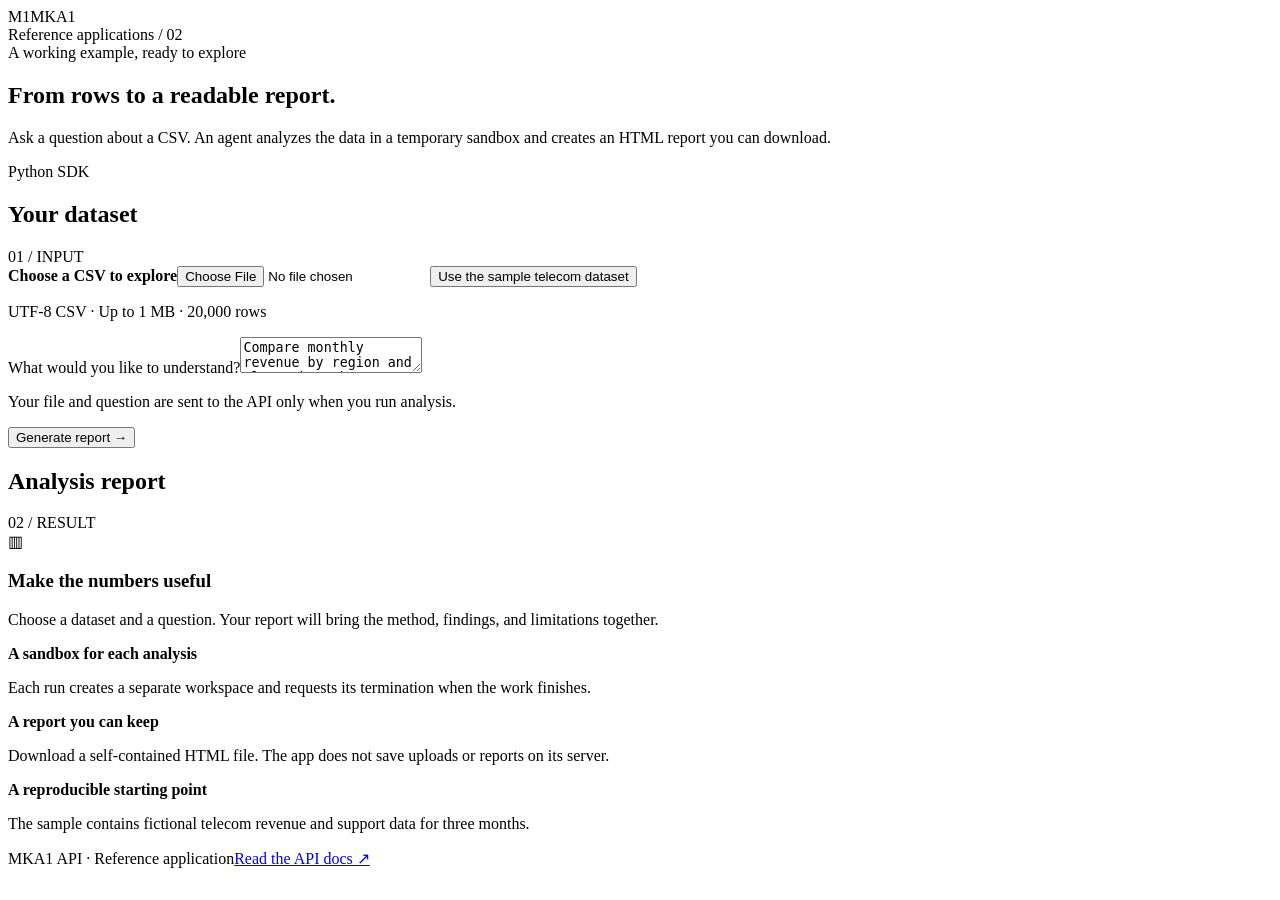
==== apps/csv-analyst/static/index.html @ bf9fc5bc "Add runnable ticket triage and CSV analyst reference apps" ====
<!doctype html>
<html lang="en">
  <head>
    <meta charset="utf-8" />
    <meta name="viewport" content="width=device-width,initial-scale=1" />
    <meta
      name="description"
      content="Ask a question about a CSV. An agent analyzes the data in a temporary sandbox and creates an HTML report you can download."
    />
    <title>From rows to a readable report. · MKA1 reference apps</title>
    <link rel="stylesheet" href="/static/styles.css" />
    <script src="/static/app.js" defer></script>
  </head>
  <body>
    <div class="shell">
      <header class="topbar">
        <div class="brand">
          <span class="brand-mark" aria-hidden="true">M1</span>MKA1
        </div>
        <span class="topnote">Reference applications / 02</span>
      </header>
      <section class="intro">
        <div>
          <div class="eyebrow">A working example, ready to explore</div>
          <h1>From rows to a readable report.</h1>
          <p>
            Ask a question about a CSV. An agent analyzes the data in a
            temporary sandbox and creates an HTML report you can download.
          </p>
        </div>
        <span class="pill"><span class="dot"></span>Python SDK</span>
      </section>
      <main class="workspace">
        <section class="card">
          <div class="cardhead">
            <h2>Your dataset</h2>
            <span class="step">01 / INPUT</span>
          </div>
          <div class="cardbody">
            <form id="form">
              <label class="upload" for="file"
                ><strong>Choose a CSV to explore</strong
                ><input
                  id="file"
                  name="file"
                  type="file"
                  accept=".csv,text/csv" /></label
              ><button class="secondary" id="sample" type="button">
                Use the sample telecom dataset
              </button>
              <p class="file-meta" id="file-meta">
                UTF-8 CSV · Up to 1 MB · 20,000 rows
              </p>
              <label class="label" for="question"
                >What would you like to understand?</label
              ><textarea
                class="small-textarea"
                id="question"
                name="question"
                minlength="10"
                maxlength="2000"
                required
              >
Compare monthly revenue by region and plan. Show the largest changes and how support-ticket volume changed.</textarea>
              <p class="subline">
                Your file and question are sent to the API only when you run
                analysis.
              </p>
              <button class="primary" id="submit" type="submit">
                Generate report <span aria-hidden="true">→</span>
              </button>
              <p class="status" id="status" role="status"></p>
              <div class="error" id="error" role="alert" hidden></div>
            </form>
          </div>
        </section>
        <section class="card">
          <div class="cardhead">
            <h2>Analysis report</h2>
            <span class="step">02 / RESULT</span>
          </div>
          <div class="cardbody" aria-live="polite" aria-atomic="false">
            <div class="empty" id="empty">
              <div>
                <div class="empty-symbol" aria-hidden="true">▥</div>
                <h3>Make the numbers useful</h3>
                <p>
                  Choose a dataset and a question. Your report will bring the
                  method, findings, and limitations together.
                </p>
              </div>
            </div>
            <div class="result" id="result" hidden>
              <div class="facts">
                <div class="fact">
                  <strong id="rows"></strong><span>data rows</span>
                </div>
                <div class="fact">
                  <strong id="columns"></strong><span>columns</span>
                </div>
              </div>
              <h4>Ready to download</h4>
              <p id="summary"></p>
              <a class="primary download" id="download" download="report.html"
                >Download HTML report ↓</a
              >
              <div class="error" id="warning" hidden></div>
              <div class="result-footer">
                Check the report’s calculations and assumptions before using its
                conclusions.
              </div>
            </div>
          </div>
        </section>
      </main>
      <aside class="notes">
        <div class="note">
          <b>A sandbox for each analysis</b>
          <p>
            Each run creates a separate workspace and requests its termination
            when the work finishes.
          </p>
        </div>
        <div class="note">
          <b>A report you can keep</b>
          <p>
            Download a self-contained HTML file. The app does not save uploads
            or reports on its server.
          </p>
        </div>
        <div class="note">
          <b>A reproducible starting point</b>
          <p>
            The sample contains fictional telecom revenue and support data for
            three months.
          </p>
        </div>
      </aside>
      <footer>
        <span>MKA1 API · Reference application</span
        ><a href="https://docs.mka1.com" target="_blank" rel="noreferrer"
          >Read the API docs ↗</a
        >
      </footer>
    </div>
  </body>
</html>
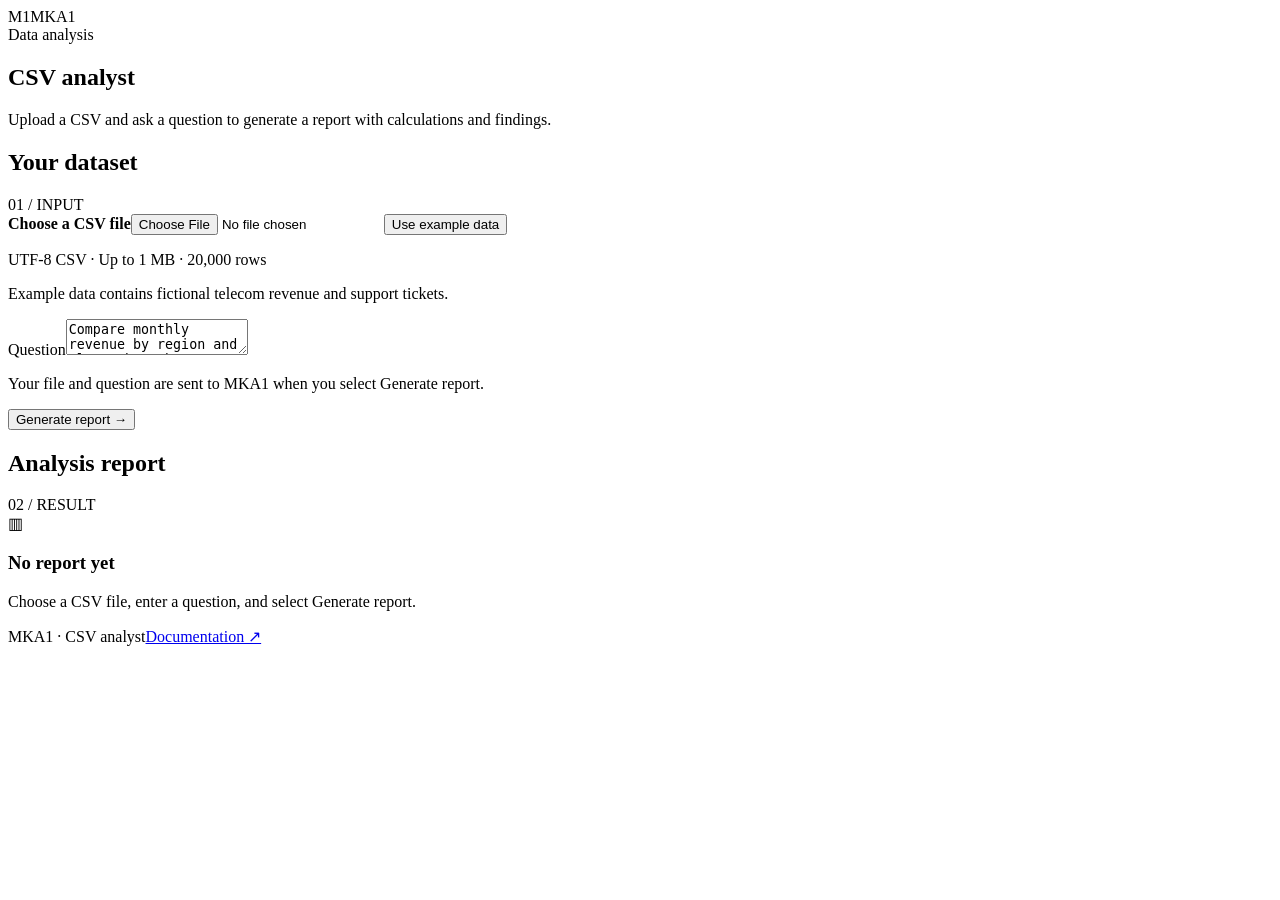
==== commit ab41f4bb: "Use plain tool names and remove demo language from interfaces" ====
--- a/apps/csv-analyst/static/index.html
+++ b/apps/csv-analyst/static/index.html
@@ -5,9 +5,9 @@
     <meta name="viewport" content="width=device-width,initial-scale=1" />
     <meta
       name="description"
-      content="Ask a question about a CSV. An agent analyzes the data in a temporary sandbox and creates an HTML report you can download."
+      content="Upload a CSV and ask a question to generate a report with calculations and findings."
     />
-    <title>From rows to a readable report. · MKA1 reference apps</title>
+    <title>CSV analyst · MKA1</title>
     <link rel="stylesheet" href="/static/styles.css" />
     <script src="/static/app.js" defer></script>
   </head>
@@ -17,18 +17,16 @@
         <div class="brand">
           <span class="brand-mark" aria-hidden="true">M1</span>MKA1
         </div>
-        <span class="topnote">Reference applications / 02</span>
+        <span class="topnote">Data analysis</span>
       </header>
       <section class="intro">
         <div>
-          <div class="eyebrow">A working example, ready to explore</div>
-          <h1>From rows to a readable report.</h1>
+          <h1>CSV analyst</h1>
           <p>
-            Ask a question about a CSV. An agent analyzes the data in a
-            temporary sandbox and creates an HTML report you can download.
+            Upload a CSV and ask a question to generate a report with
+            calculations and findings.
           </p>
         </div>
-        <span class="pill"><span class="dot"></span>Python SDK</span>
       </section>
       <main class="workspace">
         <section class="card">
@@ -39,20 +37,23 @@
           <div class="cardbody">
             <form id="form">
               <label class="upload" for="file"
-                ><strong>Choose a CSV to explore</strong
+                ><strong>Choose a CSV file</strong
                 ><input
                   id="file"
                   name="file"
                   type="file"
                   accept=".csv,text/csv" /></label
               ><button class="secondary" id="sample" type="button">
-                Use the sample telecom dataset
+                Use example data
               </button>
               <p class="file-meta" id="file-meta">
                 UTF-8 CSV · Up to 1 MB · 20,000 rows
               </p>
-              <label class="label" for="question"
-                >What would you like to understand?</label
+              <p class="subline">
+                Example data contains fictional telecom revenue and support
+                tickets.
+              </p>
+              <label class="label" for="question">Question</label
               ><textarea
                 class="small-textarea"
                 id="question"
@@ -63,8 +64,8 @@
               >
 Compare monthly revenue by region and plan. Show the largest changes and how support-ticket volume changed.</textarea>
               <p class="subline">
-                Your file and question are sent to the API only when you run
-                analysis.
+                Your file and question are sent to MKA1 when you select Generate
+                report.
               </p>
               <button class="primary" id="submit" type="submit">
                 Generate report <span aria-hidden="true">→</span>
@@ -83,10 +84,10 @@
             <div class="empty" id="empty">
               <div>
                 <div class="empty-symbol" aria-hidden="true">▥</div>
-                <h3>Make the numbers useful</h3>
+                <h3>No report yet</h3>
                 <p>
-                  Choose a dataset and a question. Your report will bring the
-                  method, findings, and limitations together.
+                  Choose a CSV file, enter a question, and select Generate
+                  report.
                 </p>
               </div>
             </div>
@@ -113,33 +114,10 @@
           </div>
         </section>
       </main>
-      <aside class="notes">
-        <div class="note">
-          <b>A sandbox for each analysis</b>
-          <p>
-            Each run creates a separate workspace and requests its termination
-            when the work finishes.
-          </p>
-        </div>
-        <div class="note">
-          <b>A report you can keep</b>
-          <p>
-            Download a self-contained HTML file. The app does not save uploads
-            or reports on its server.
-          </p>
-        </div>
-        <div class="note">
-          <b>A reproducible starting point</b>
-          <p>
-            The sample contains fictional telecom revenue and support data for
-            three months.
-          </p>
-        </div>
-      </aside>
       <footer>
-        <span>MKA1 API · Reference application</span
+        <span>MKA1 · CSV analyst</span
         ><a href="https://docs.mka1.com" target="_blank" rel="noreferrer"
-          >Read the API docs ↗</a
+          >Documentation ↗</a
         >
       </footer>
     </div>
